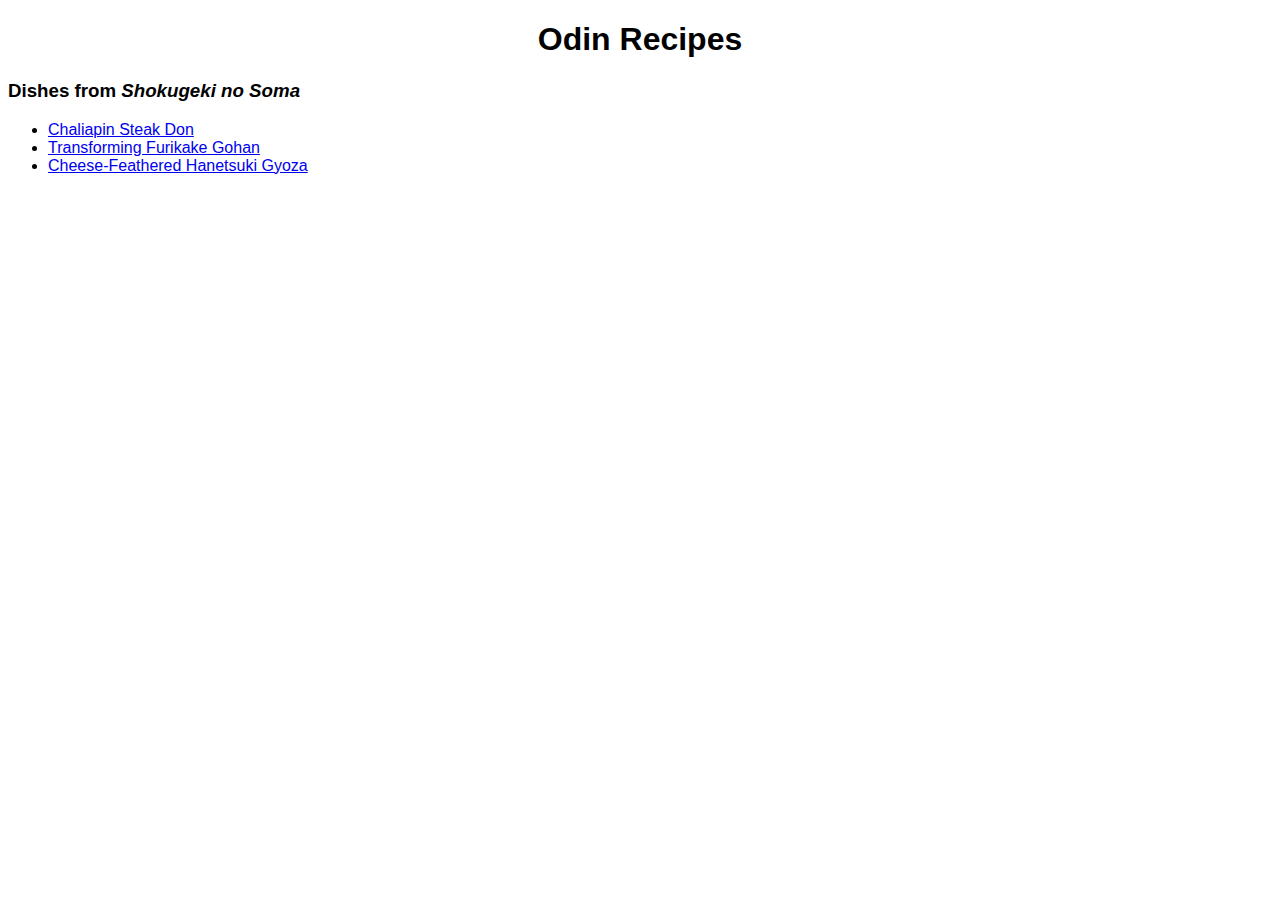
==== index.html @ a02feebc "Integrate css into website" ====
<!DOCTYPE html>
<html lang = "en">

<head>
  <meta charset="utf-8">
  <title>Odin Recipes</title>
  <link rel="stylesheet" href="./style.css">
</head>

<body>
  <h1 class="title">Odin Recipes</h1>

  <h3>Dishes from <i>Shokugeki no Soma</i></h3>
  <ul>
    <li><a href="recipes/chaliapin.html">Chaliapin Steak Don</a></li>
    <li><a href="recipes/furikake.html">Transforming Furikake Gohan</a></li>
    <li><a href="recipes/gyoza.html">Cheese-Feathered Hanetsuki Gyoza</a></li>
  </ul>
  
</body>

</html>
---- style.css ----
body {
  font-family: sans-serif
}

.title {
  text-align: center;
}
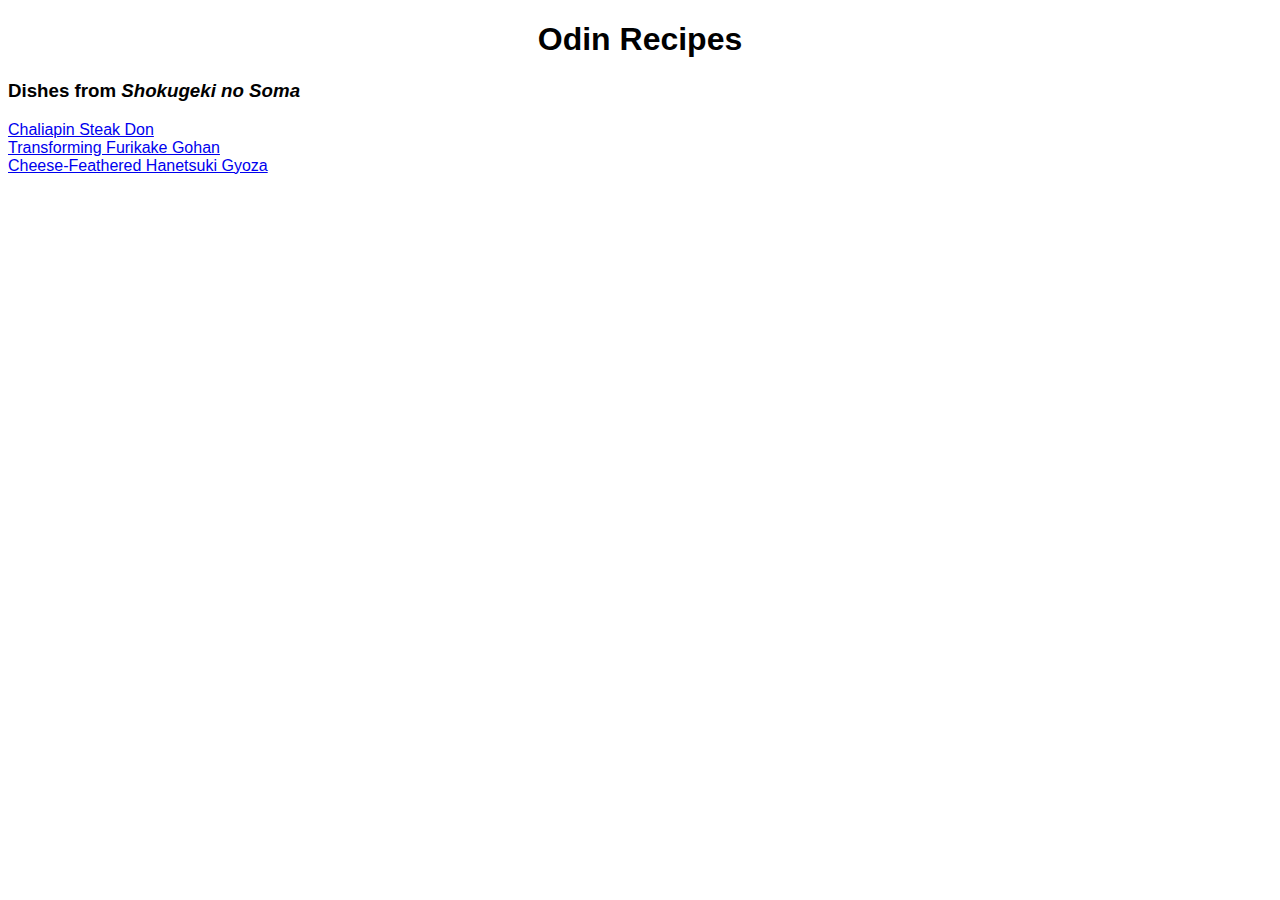
==== commit c061b11a: "Remove bullet points in dish list" ====
--- a/index.html
+++ b/index.html
@@ -11,7 +11,7 @@
   <h1 class="title">Odin Recipes</h1>
 
   <h3>Dishes from <i>Shokugeki no Soma</i></h3>
-  <ul>
+  <ul class="dish-list">
     <li><a href="recipes/chaliapin.html">Chaliapin Steak Don</a></li>
     <li><a href="recipes/furikake.html">Transforming Furikake Gohan</a></li>
     <li><a href="recipes/gyoza.html">Cheese-Feathered Hanetsuki Gyoza</a></li>
--- a/style.css
+++ b/style.css
@@ -4,4 +4,10 @@
 
 .title {
   text-align: center;
+}
+
+.dish-list{
+  list-style-type: none;
+  margin:0;
+  padding:0;
 }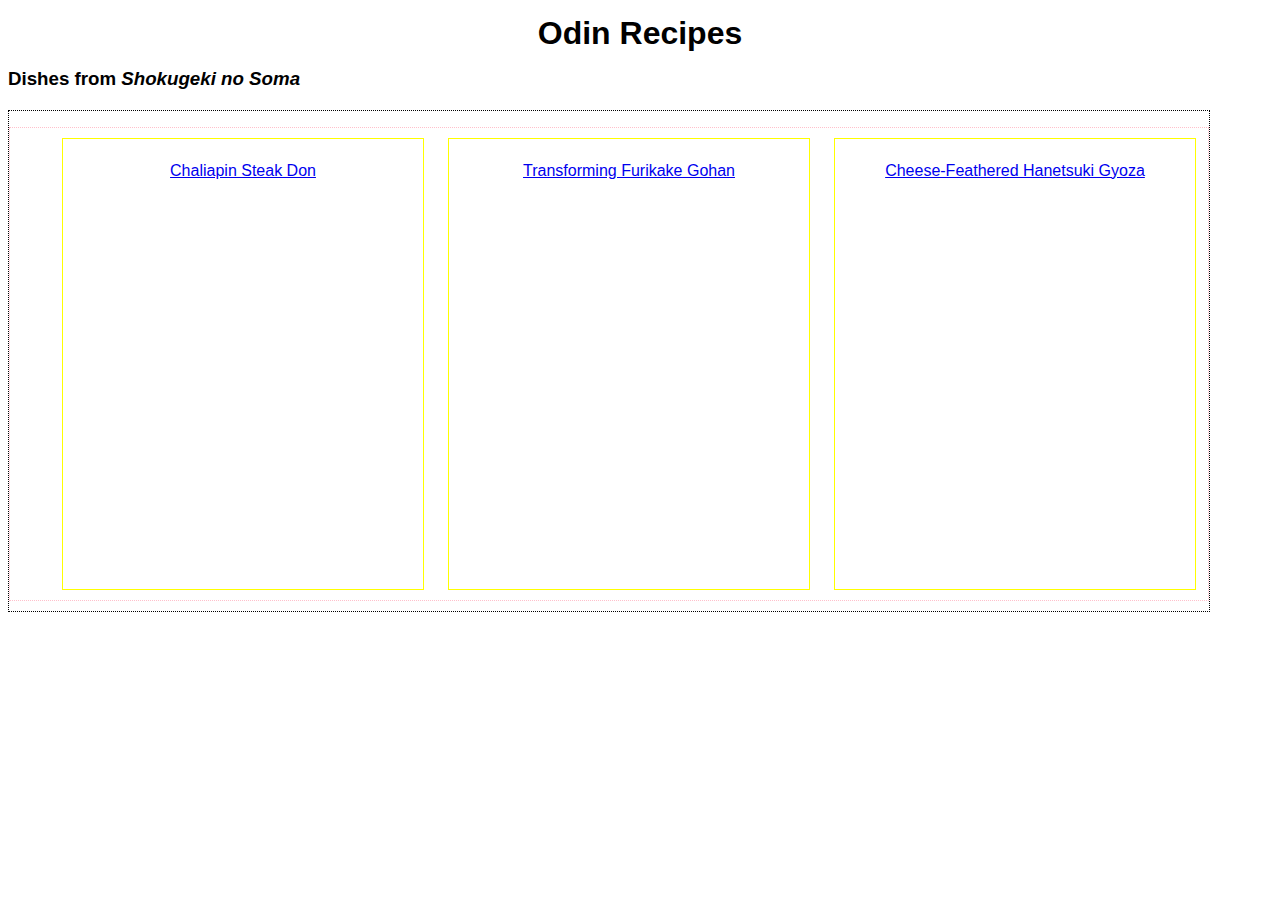
==== commit fe3628ff: "Revise web structure of index.html." ====
--- a/index.html
+++ b/index.html
@@ -11,11 +11,19 @@
   <h1 class="title">Odin Recipes</h1>
 
   <h3>Dishes from <i>Shokugeki no Soma</i></h3>
+  <div class="dish-container">
   <ul class="dish-list">
-    <li><a href="recipes/chaliapin.html">Chaliapin Steak Don</a></li>
-    <li><a href="recipes/furikake.html">Transforming Furikake Gohan</a></li>
-    <li><a href="recipes/gyoza.html">Cheese-Feathered Hanetsuki Gyoza</a></li>
+    <div class="chaliapin">
+    <li class="chaliapin-view"><a href="recipes/chaliapin.html">Chaliapin Steak Don</a></li>
+    </div>
+    <div class="furikake">
+    <li class="furikake-view"><a href="recipes/furikake.html">Transforming Furikake Gohan</a></li>
+    </div>
+    <div class="gyoza">
+    <li class="gyoza-view"><a href="recipes/gyoza.html">Cheese-Feathered Hanetsuki Gyoza</a></li>
+    </div>
   </ul>
+  </div>
   
 </body>
 
--- a/style.css
+++ b/style.css
@@ -1,5 +1,7 @@
 body {
-  font-family: sans-serif
+  font-family: sans-serif;
+  line-height:1.5em;
+  box-sizing: border-box;
 }
 
 .title {
@@ -8,6 +10,53 @@
 
 .dish-list{
   list-style-type: none;
-  margin:0;
-  padding:0;
-}+  display: flex;
+  border: 1px dotted pink;
+}
+
+img{
+  width: 500px;
+  height: auto;
+}
+
+.description{
+  background-color: honeydew;
+  width: 500px;
+}
+
+.ingredients{
+  background-color: azure;
+  width: 500px;
+}
+
+.steps{
+  background-color: aliceblue;
+  width: 500px;
+}
+
+/* Index Page */
+.dish-container{
+  border:1px dotted black;
+  width: 1200px;
+  height: 500px;
+}
+
+.chaliapin-view,
+.furikake-view,
+.gyoza-view{
+  /* border: 1px dotted black; */
+  padding: 10px ; 
+  margin: 10px auto ;
+  text-align: center;
+  font-size: 16px;
+}
+
+.chaliapin,
+.furikake,
+.gyoza{
+  border: 1px solid yellow;
+  margin: 10px auto;
+  width: 360px; 
+  height: 450px;
+}
+
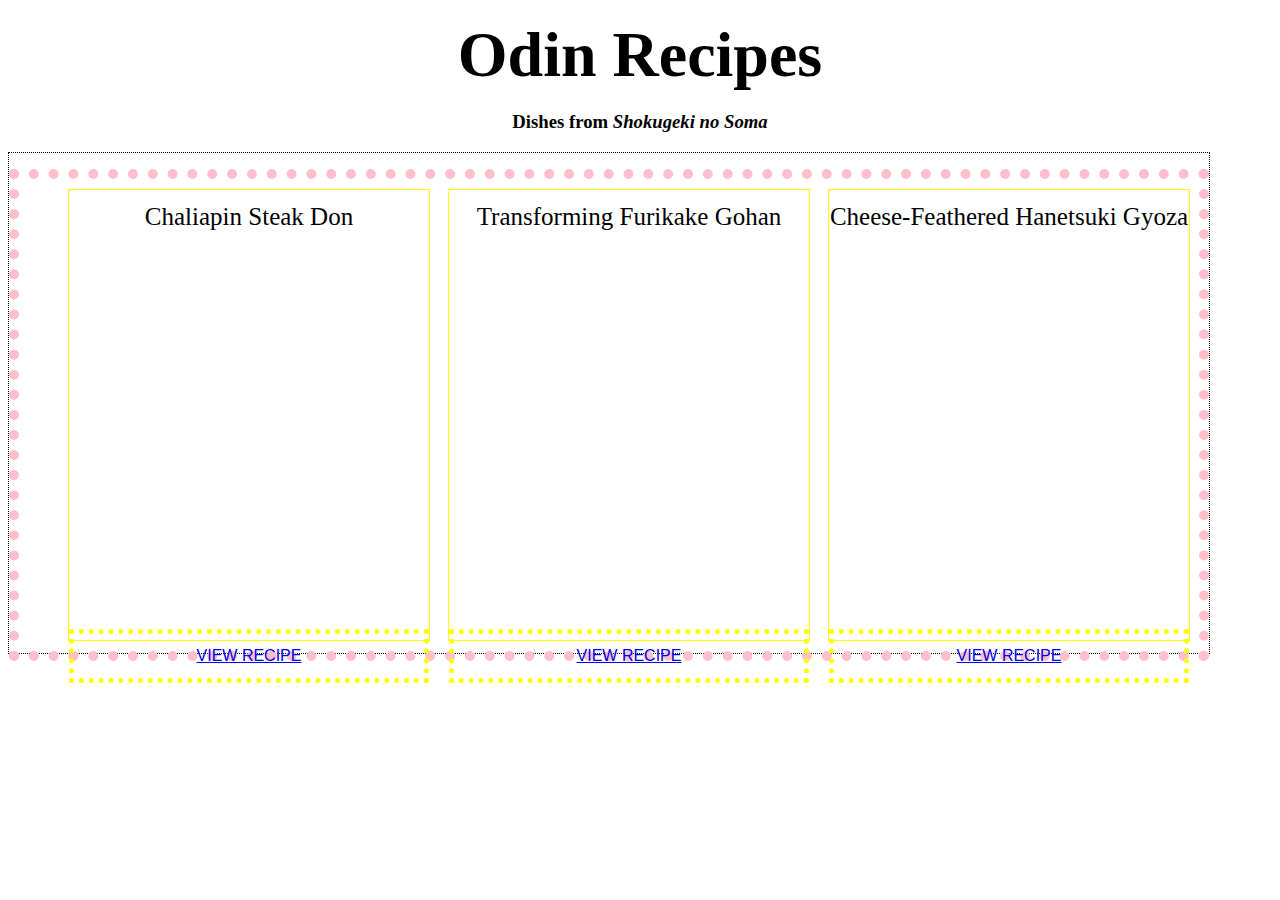
==== commit c543f5a9: "Add recipe name and view recipe." ====
--- a/index.html
+++ b/index.html
@@ -10,18 +10,22 @@
 <body>
   <h1 class="title">Odin Recipes</h1>
 
-  <h3>Dishes from <i>Shokugeki no Soma</i></h3>
+  <h3 class="subtitle">Dishes from <i>Shokugeki no Soma</i></h3>
   <div class="dish-container">
   <ul class="dish-list">
-    <div class="chaliapin">
-    <li class="chaliapin-view"><a href="recipes/chaliapin.html">Chaliapin Steak Don</a></li>
-    </div>
-    <div class="furikake">
-    <li class="furikake-view"><a href="recipes/furikake.html">Transforming Furikake Gohan</a></li>
-    </div>
-    <div class="gyoza">
-    <li class="gyoza-view"><a href="recipes/gyoza.html">Cheese-Feathered Hanetsuki Gyoza</a></li>
-    </div>
+      <div class="chaliapin">
+        <li class="chaliapin2">Chaliapin Steak Don</li>
+        <li class="chaliapin-view"><a href="recipes/chaliapin.html">VIEW RECIPE </a></li>
+      </div>
+      <div class="furikake">
+        <li class="furikake2">Transforming Furikake Gohan</li>
+       <li class="furikake-view"><a href="recipes/furikake.html">VIEW RECIPE</a></li>
+      </div>
+      <div class="gyoza">
+        <li class="gyoza2">Cheese-Feathered Hanetsuki Gyoza
+        </li>
+       <li class="gyoza-view"><a href="recipes/gyoza.html">VIEW RECIPE</a></li>
+      </div>
   </ul>
   </div>
   
--- a/style.css
+++ b/style.css
@@ -6,14 +6,22 @@
 
 .title {
   text-align: center;
+  font-family: copperplate;
+  font-size: 64px;
+}
+
+.subtitle{
+  text-align: center;
+  font-family: fantasy;
 }
 
 .dish-list{
   list-style-type: none;
   display: flex;
-  border: 1px dotted pink;
+  border: 10px dotted pink;
 }
 
+/* Page's content */
 img{
   width: 500px;
   height: auto;
@@ -33,6 +41,7 @@
   background-color: aliceblue;
   width: 500px;
 }
+/* ======= */
 
 /* Index Page */
 .dish-container{
@@ -45,10 +54,10 @@
 .furikake-view,
 .gyoza-view{
   /* border: 1px dotted black; */
-  padding: 10px ; 
-  margin: 10px auto ;
+  padding: 10px; 
+  margin-top: 400px;
   text-align: center;
-  font-size: 16px;
+  border: 5px dotted yellow;
 }
 
 .chaliapin,
@@ -60,3 +69,11 @@
   height: 450px;
 }
 
+.chaliapin2,
+.furikake2,
+.gyoza2{
+  font-family: fantasy, papyrus;
+  text-align: center;
+  margin-top: 15px;
+  font-size: 25px;
+}
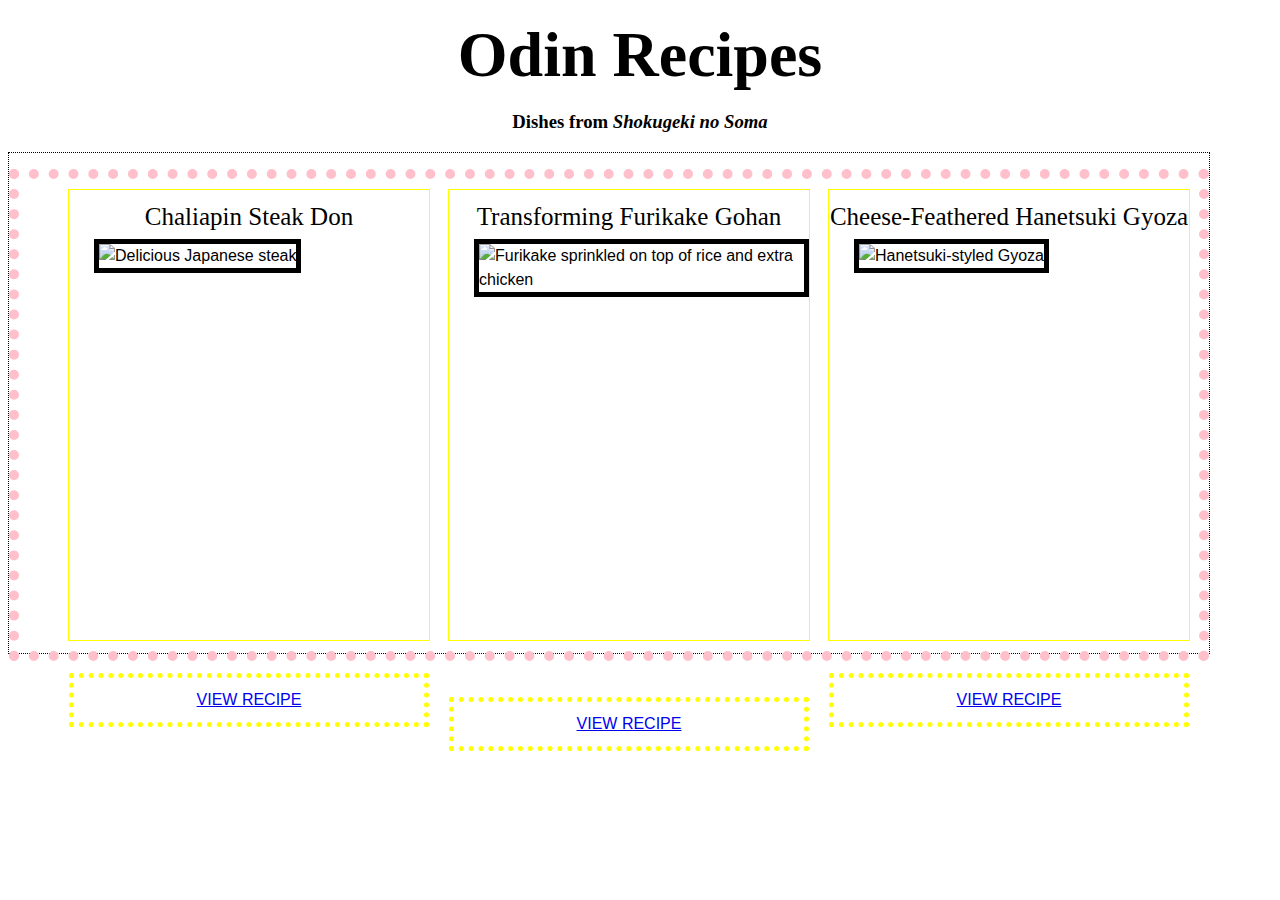
==== commit 53384fcd: "Add images of dishes in dish-list" ====
--- a/index.html
+++ b/index.html
@@ -15,16 +15,19 @@
   <ul class="dish-list">
       <div class="chaliapin">
         <li class="chaliapin2">Chaliapin Steak Don</li>
+        <img class="chaliapin-img" src="https://static.wikia.nocookie.net/shokugekinosoma/images/1/1e/Chaliapin_Steak_Don_%28anime%29.png/revision/latest?cb=20150515215831" alt="Delicious Japanese steak">
         <li class="chaliapin-view"><a href="recipes/chaliapin.html">VIEW RECIPE </a></li>
       </div>
       <div class="furikake">
         <li class="furikake2">Transforming Furikake Gohan</li>
-       <li class="furikake-view"><a href="recipes/furikake.html">VIEW RECIPE</a></li>
+        <img class="furikake-img" src="https://static.wikia.nocookie.net/shokugekinosoma/images/1/10/Transforming_Furikake_Gohan_%28anime%29.png/revision/latest/scale-to-width-down/350?cb=20150411050442" alt="Furikake sprinkled on top of rice and extra chicken">
+        <li class="furikake-view"><a href="recipes/furikake.html">VIEW RECIPE</a></li>
       </div>
       <div class="gyoza">
         <li class="gyoza2">Cheese-Feathered Hanetsuki Gyoza
         </li>
-       <li class="gyoza-view"><a href="recipes/gyoza.html">VIEW RECIPE</a></li>
+        <img class="gyoza-img" src="https://static.wikia.nocookie.net/shokugekinosoma/images/e/e5/Cheese-Feathered_Hanetsuki_Gyōza_Anime.png/revision/latest/scale-to-width-down/350?cb=20171124025541" alt="Hanetsuki-styled Gyoza" >
+        <li class="gyoza-view"><a href="recipes/gyoza.html">VIEW RECIPE</a></li>
       </div>
   </ul>
   </div>
--- a/style.css
+++ b/style.css
@@ -77,3 +77,13 @@
   margin-top: 15px;
   font-size: 25px;
 }
+
+.chaliapin-img,
+.furikake-img,
+.gyoza-img{
+  width: 300px;
+  height: auto;
+  margin-left: 25px;
+  margin-top: 10px;
+  border: solid 5px black;
+}
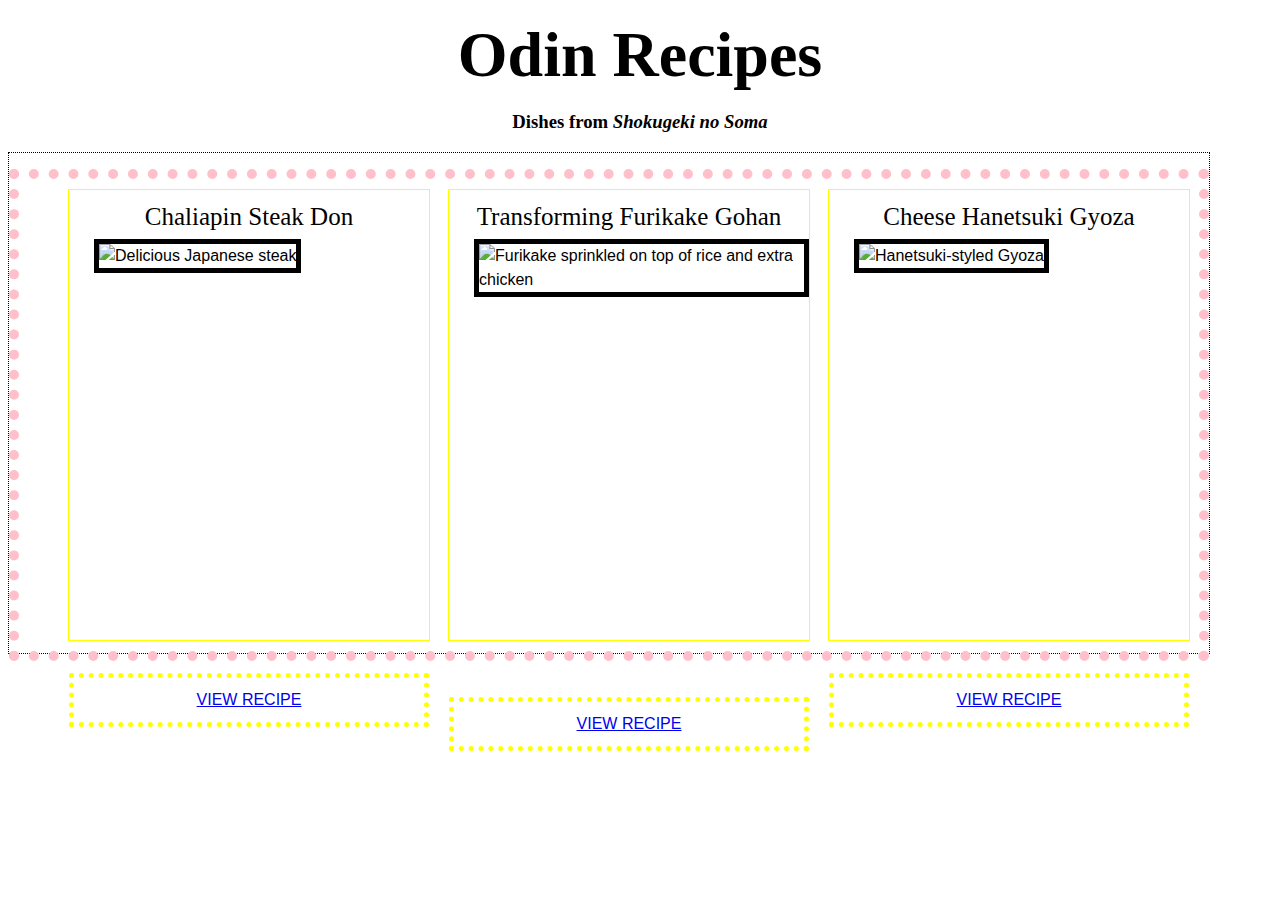
==== commit d0b89291: "Change dish name of gyoza" ====
--- a/index.html
+++ b/index.html
@@ -24,7 +24,7 @@
         <li class="furikake-view"><a href="recipes/furikake.html">VIEW RECIPE</a></li>
       </div>
       <div class="gyoza">
-        <li class="gyoza2">Cheese-Feathered Hanetsuki Gyoza
+        <li class="gyoza2">Cheese Hanetsuki Gyoza
         </li>
         <img class="gyoza-img" src="https://static.wikia.nocookie.net/shokugekinosoma/images/e/e5/Cheese-Feathered_Hanetsuki_Gyōza_Anime.png/revision/latest/scale-to-width-down/350?cb=20171124025541" alt="Hanetsuki-styled Gyoza" >
         <li class="gyoza-view"><a href="recipes/gyoza.html">VIEW RECIPE</a></li>
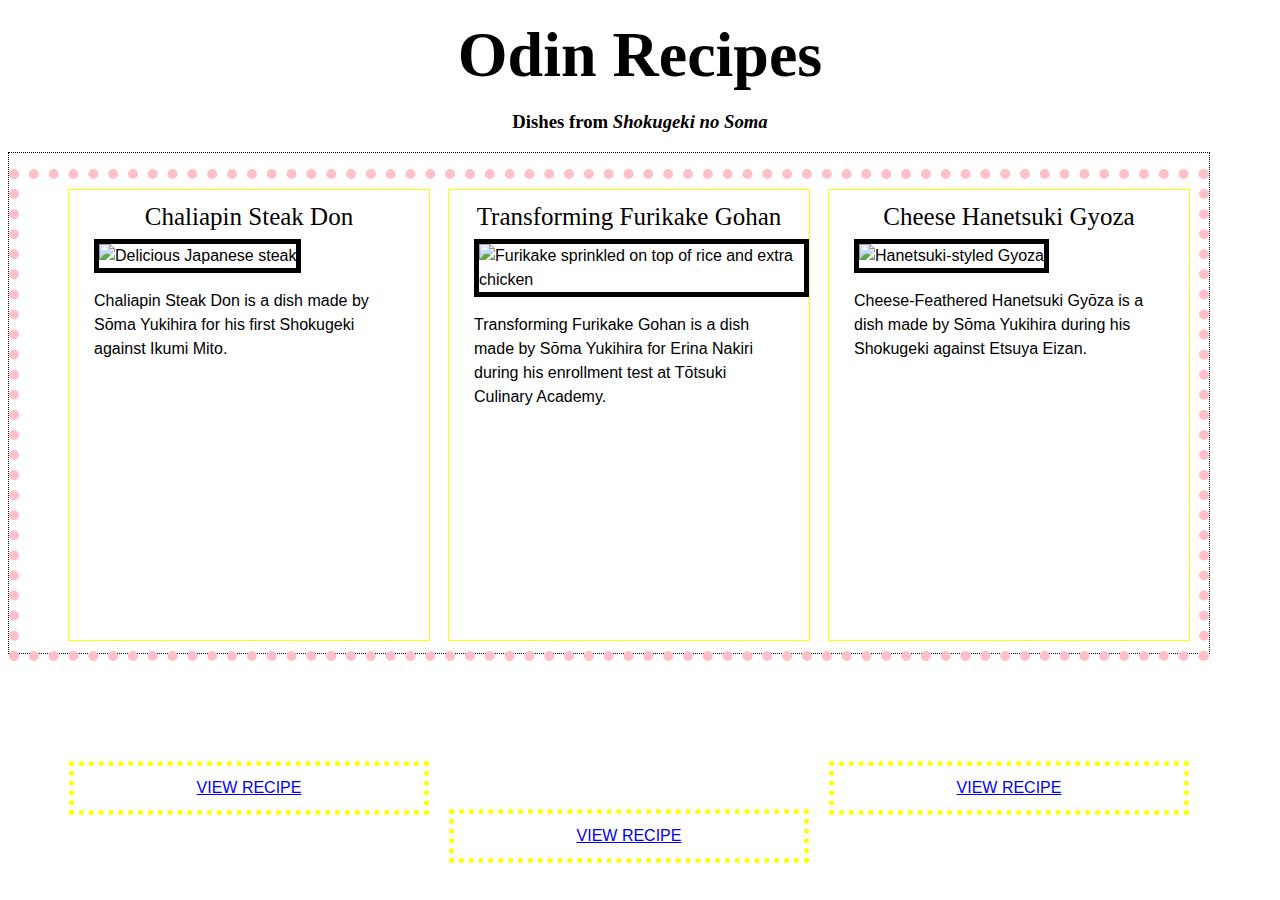
==== commit dd0ac8ec: "Add short description for each dish" ====
--- a/index.html
+++ b/index.html
@@ -16,17 +16,23 @@
       <div class="chaliapin">
         <li class="chaliapin2">Chaliapin Steak Don</li>
         <img class="chaliapin-img" src="https://static.wikia.nocookie.net/shokugekinosoma/images/1/1e/Chaliapin_Steak_Don_%28anime%29.png/revision/latest?cb=20150515215831" alt="Delicious Japanese steak">
+        <p class="chaliapin-text">Chaliapin Steak Don is a dish made by Sōma Yukihira for his first Shokugeki against Ikumi Mito.
+        </p>
         <li class="chaliapin-view"><a href="recipes/chaliapin.html">VIEW RECIPE </a></li>
       </div>
       <div class="furikake">
         <li class="furikake2">Transforming Furikake Gohan</li>
         <img class="furikake-img" src="https://static.wikia.nocookie.net/shokugekinosoma/images/1/10/Transforming_Furikake_Gohan_%28anime%29.png/revision/latest/scale-to-width-down/350?cb=20150411050442" alt="Furikake sprinkled on top of rice and extra chicken">
+        <p class="furikake-text">Transforming Furikake Gohan is a dish made by Sōma Yukihira for Erina Nakiri during his enrollment test at Tōtsuki Culinary Academy.
+        </p>
         <li class="furikake-view"><a href="recipes/furikake.html">VIEW RECIPE</a></li>
       </div>
       <div class="gyoza">
         <li class="gyoza2">Cheese Hanetsuki Gyoza
         </li>
         <img class="gyoza-img" src="https://static.wikia.nocookie.net/shokugekinosoma/images/e/e5/Cheese-Feathered_Hanetsuki_Gyōza_Anime.png/revision/latest/scale-to-width-down/350?cb=20171124025541" alt="Hanetsuki-styled Gyoza" >
+        <p class="gyoza-text">Cheese-Feathered Hanetsuki Gyōza is a dish made by Sōma Yukihira during his Shokugeki against Etsuya Eizan.
+        </p>
         <li class="gyoza-view"><a href="recipes/gyoza.html">VIEW RECIPE</a></li>
       </div>
   </ul>
--- a/style.css
+++ b/style.css
@@ -87,3 +87,11 @@
   margin-top: 10px;
   border: solid 5px black;
 }
+
+.chaliapin-text,
+.furikake-text,
+.gyoza-text{
+  text-align: left;
+  padding: 0px 25px;
+  border: purple;
+}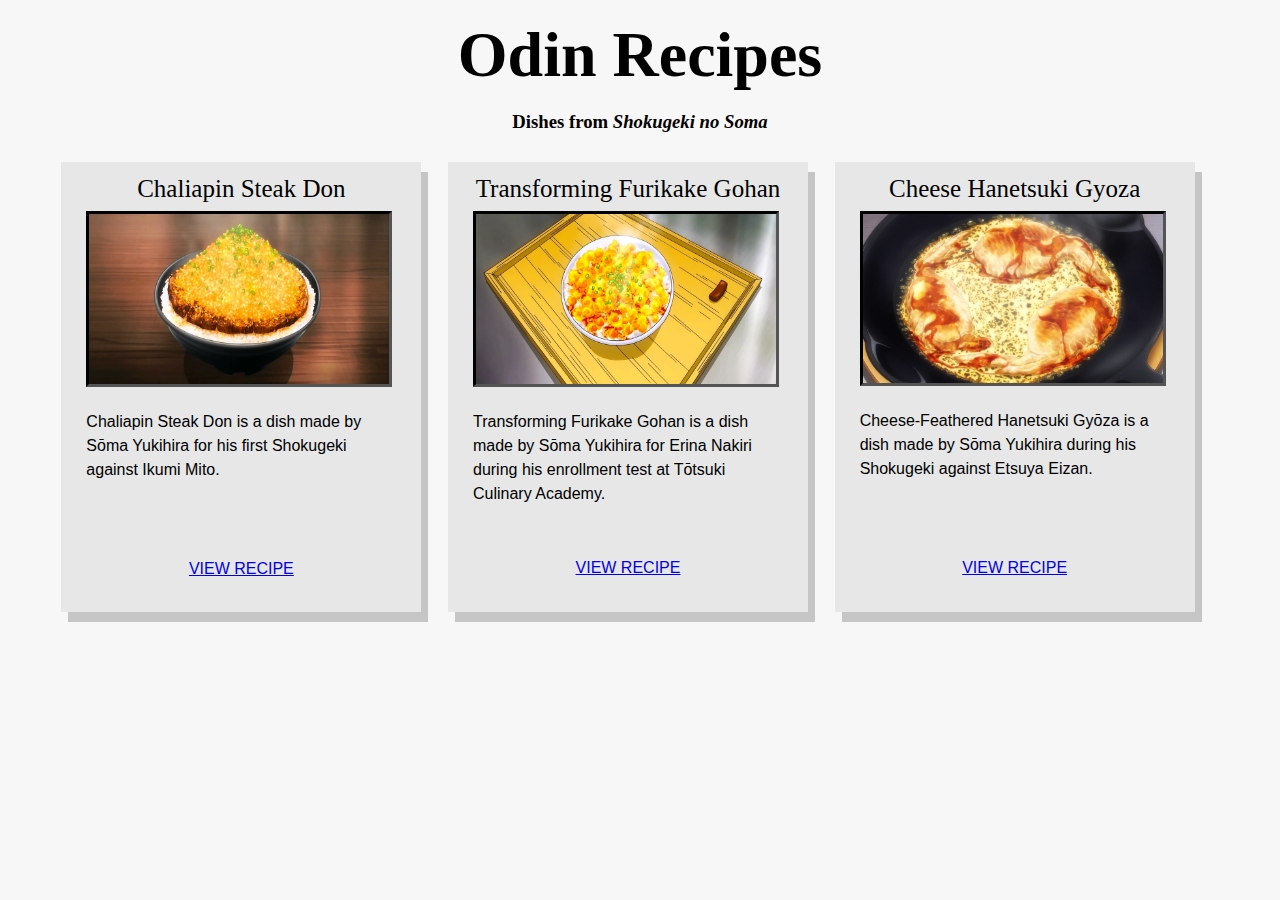
==== commit d3843dbf: "Fix bug all image not loading" ====
--- a/index.html
+++ b/index.html
@@ -15,14 +15,14 @@
   <ul class="dish-list">
       <div class="chaliapin">
         <li class="chaliapin2">Chaliapin Steak Don</li>
-        <img class="chaliapin-img" src="https://static.wikia.nocookie.net/shokugekinosoma/images/1/1e/Chaliapin_Steak_Don_%28anime%29.png/revision/latest?cb=20150515215831" alt="Delicious Japanese steak">
+        <img class="chaliapin-img" src="chaliapin-img.webp" alt="Delicious Japanese steak">
         <p class="chaliapin-text">Chaliapin Steak Don is a dish made by Sōma Yukihira for his first Shokugeki against Ikumi Mito.
         </p>
         <li class="chaliapin-view"><a href="recipes/chaliapin.html">VIEW RECIPE </a></li>
       </div>
       <div class="furikake">
         <li class="furikake2">Transforming Furikake Gohan</li>
-        <img class="furikake-img" src="https://static.wikia.nocookie.net/shokugekinosoma/images/1/10/Transforming_Furikake_Gohan_%28anime%29.png/revision/latest/scale-to-width-down/350?cb=20150411050442" alt="Furikake sprinkled on top of rice and extra chicken">
+        <img class="furikake-img" src="furikake-img.webp" alt="Furikake sprinkled on top of rice and extra chicken">
         <p class="furikake-text">Transforming Furikake Gohan is a dish made by Sōma Yukihira for Erina Nakiri during his enrollment test at Tōtsuki Culinary Academy.
         </p>
         <li class="furikake-view"><a href="recipes/furikake.html">VIEW RECIPE</a></li>
@@ -30,7 +30,7 @@
       <div class="gyoza">
         <li class="gyoza2">Cheese Hanetsuki Gyoza
         </li>
-        <img class="gyoza-img" src="https://static.wikia.nocookie.net/shokugekinosoma/images/e/e5/Cheese-Feathered_Hanetsuki_Gyōza_Anime.png/revision/latest/scale-to-width-down/350?cb=20171124025541" alt="Hanetsuki-styled Gyoza" >
+        <img class="gyoza-img" src="gyoza-img.webp" >
         <p class="gyoza-text">Cheese-Feathered Hanetsuki Gyōza is a dish made by Sōma Yukihira during his Shokugeki against Etsuya Eizan.
         </p>
         <li class="gyoza-view"><a href="recipes/gyoza.html">VIEW RECIPE</a></li>
--- a/style.css
+++ b/style.css
@@ -2,6 +2,7 @@
   font-family: sans-serif;
   line-height:1.5em;
   box-sizing: border-box;
+  background-color: #f8f7f7;
 }
 
 .title {
@@ -18,7 +19,6 @@
 .dish-list{
   list-style-type: none;
   display: flex;
-  border: 10px dotted pink;
 }
 
 /* Page's content */
@@ -45,7 +45,6 @@
 
 /* Index Page */
 .dish-container{
-  border:1px dotted black;
   width: 1200px;
   height: 500px;
 }
@@ -55,18 +54,26 @@
 .gyoza-view{
   /* border: 1px dotted black; */
   padding: 10px; 
-  margin-top: 400px;
+  margin-top: 100px;
   text-align: center;
-  border: 5px dotted yellow;
+}
+
+.chaliapin-view,
+.gyoza-view{
+  margin-top: 65px;
+}
+.furikake-view{
+  margin-top: 40px;
 }
 
 .chaliapin,
 .furikake,
 .gyoza{
-  border: 1px solid yellow;
+  background-color: #e7e7e7;
   margin: 10px auto;
   width: 360px; 
   height: 450px;
+  box-shadow: 7px 10px  #c6c5c5;
 }
 
 .chaliapin2,
@@ -85,7 +92,7 @@
   height: auto;
   margin-left: 25px;
   margin-top: 10px;
-  border: solid 5px black;
+  border: inset 3px black;
 }
 
 .chaliapin-text,
@@ -93,5 +100,4 @@
 .gyoza-text{
   text-align: left;
   padding: 0px 25px;
-  border: purple;
 }